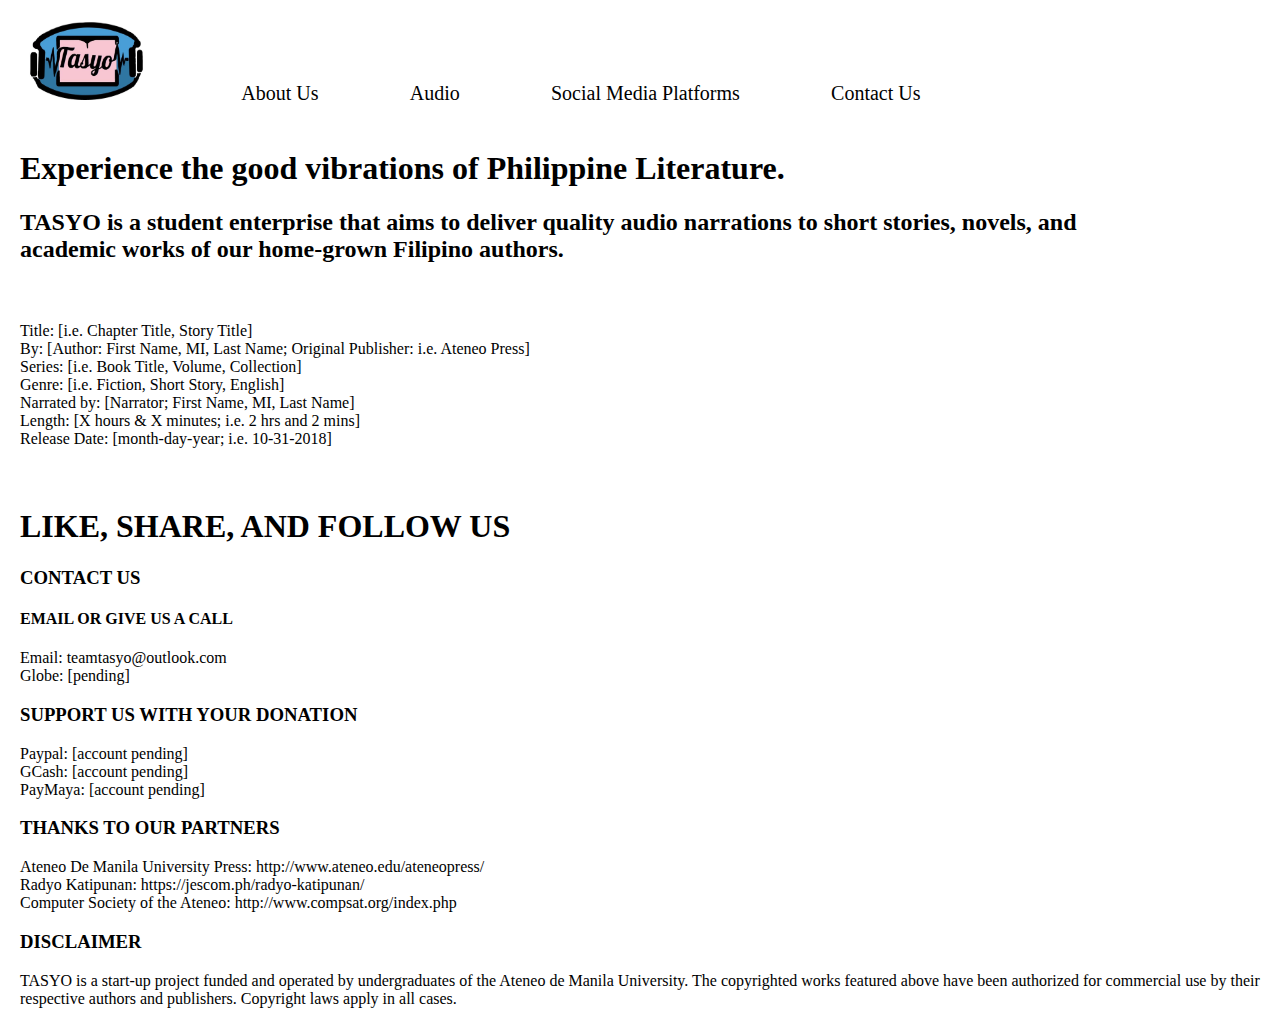
==== main.html @ 093f032b "Basic html and css add" ====
<!DOCTYPE html>
<html>
<head>
	<title>Tasyo</title>
	<link rel="stylesheet" type="text/css" href="style.css">
	<link rel="stylesheet" href="https://use.fontawesome.com/releases/v5.3.1/css/all.css" integrity="sha384-mzrmE5qonljUremFsqc01SB46JvROS7bZs3IO2EmfFsd15uHvIt+Y8vEf7N7fWAU" crossorigin="anonymous">
	<link rel="shortcut icon" href="Logo.jpg">
</head>
<body>
	<div class="navbar">
		<div class="logo"><a href="#"><img src="Logo.jpg"></a></div>
		<div class="about"><a href="#">About Us</a></div>
		<div class="audio"><a href="#">Audio</a></div>
		<div class="social"><a href="#">Social Media Platforms</a></div>
		<div class="contact"><a href="#">Contact Us</a></div>
	</div>

	<div class="aboutus">
		<a class = "about" name="about"></a>
		<h1>Experience the good vibrations of Philippine Literature.</h1>
		<h2>TASYO is a student enterprise that aims to deliver quality audio narrations to short stories, novels, and<br>academic works of our home-grown Filipino authors.</h2>
		
	</div>

	<div class ="audiosection">
		<a class = "audio" name="audio"></a>
		<p>Title: [i.e. Chapter Title, Story Title]<br>
		By: [Author: First Name, MI, Last Name; Original Publisher: i.e. Ateneo Press]<br>
		Series: [i.e. Book Title, Volume, Collection]<br>
		Genre: [i.e. Fiction, Short Story, English]<br>
		Narrated by: [Narrator; First Name, MI, Last Name]<br>
		Length: [X hours & X minutes; i.e. 2 hrs and 2 mins]<br>
		Release Date: [month-day-year; i.e. 10-31-2018]</p>

		
	</div>

	<div class = "socialmedia">
		<a class = "social" name = "social"></a>
		<h1>LIKE, SHARE, AND FOLLOW US</h1>
		<i class="fab fa-facebook"></i>
		<i class="fab fa-twitter-square"></i>
		<i class="fab fa-instagram"></i>


	</div>

	<footer>
		<div class = "contactus">
			<h3>CONTACT US</h3>
			<h4>EMAIL OR GIVE US A CALL</h4>
			<p>Email: teamtasyo@outlook.com<br>
			Globe: [pending]</p>
		</div>

		<div class = "donation">
			<h3>SUPPORT US WITH YOUR DONATION</h3>
			<p>Paypal: [account pending]<br>
			GCash: [account pending]<br>
			PayMaya: [account pending]</p>
		</div>

		<div class="partners">
			<h3>THANKS TO OUR PARTNERS</h3>
			<p>Ateneo De Manila University Press: http://www.ateneo.edu/ateneopress/<br>
			Radyo Katipunan: https://jescom.ph/radyo-katipunan/<br> 
			Computer Society of the Ateneo: http://www.compsat.org/index.php </p>

		<div class ="disclaimer">
			<h3>DISCLAIMER</h3>
			<p>TASYO is a start-up project funded and operated by undergraduates of the Ateneo de Manila University. The copyrighted works featured above have been authorized for commercial use by their respective authors and publishers. Copyright laws apply in all cases.</p>
			
		</div>

	</footer>

	
</body>
</html>
---- style.css ----
*{
	margin:none;
	padding:none;
}

body{
	margin:20px;
}

a{
	text-decoration: none;
	color:black;
	transition: 0.5s;
	margin-right:50px;
	font-size:20px;
}

a:hover{
	color:#4cace4;
	border-bottom:solid 2px #4cace4;
	display:inline-block;
	transform: scale(1.1,1.1);
}

.navbar{
	position:relative;
	font-size:25px;
}

.navbar div{
	margin-right:35px;
	display:inline-block;
}

.navbar .logo{

}

.navbar .logo img{
	width:130px;
	height:80px;
}
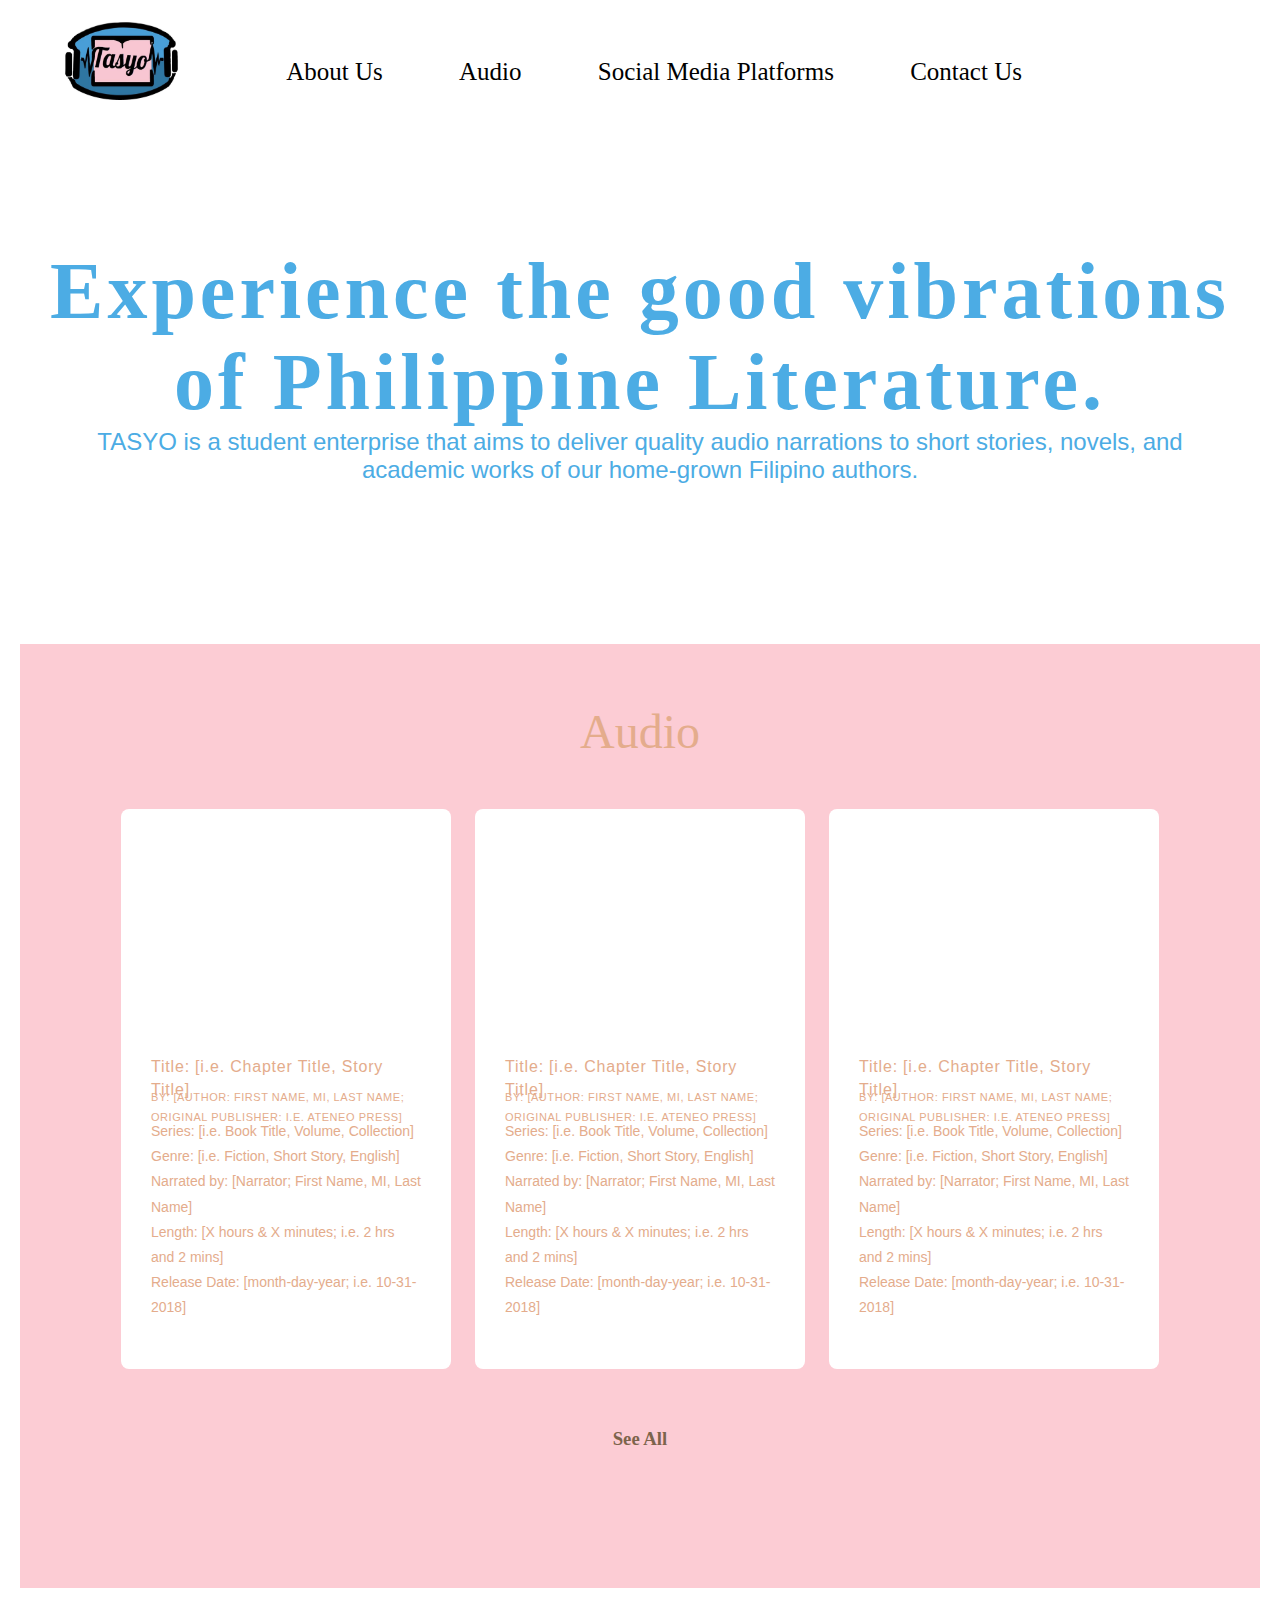
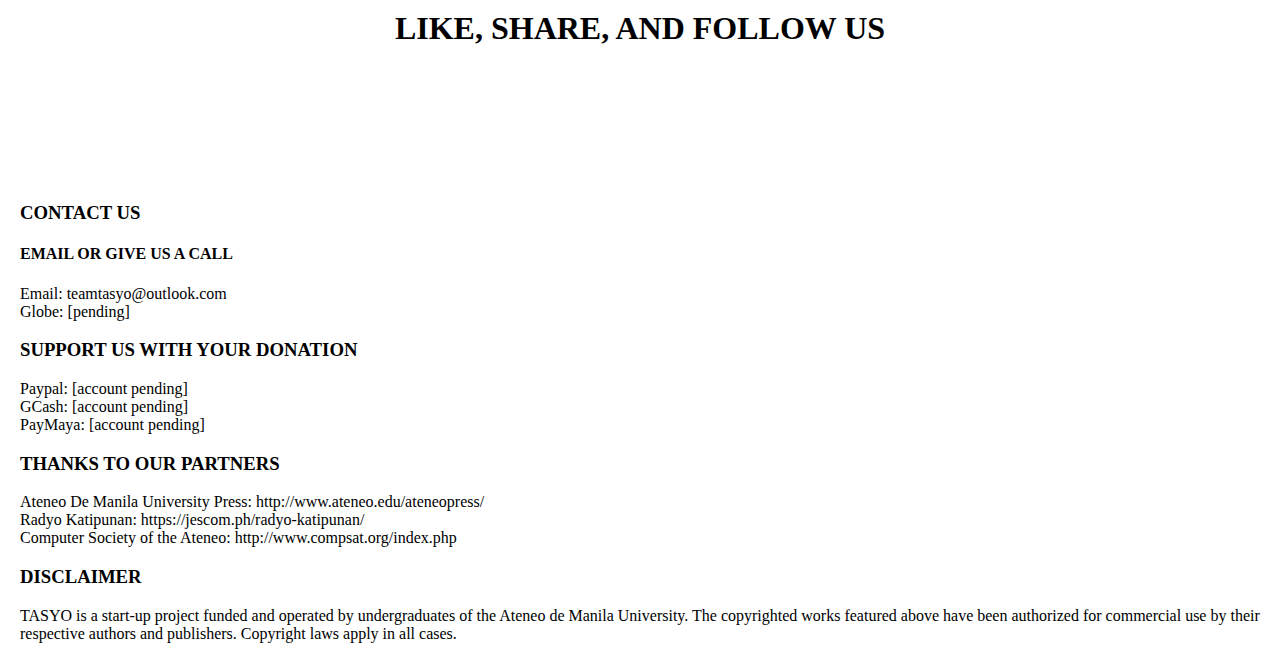
==== commit 4f15c8d1: "added landing and audio basic" ====
--- a/main.html
+++ b/main.html
@@ -9,10 +9,12 @@
 <body>
 	<div class="navbar">
 		<div class="logo"><a href="#"><img src="Logo.jpg"></a></div>
-		<div class="about"><a href="#">About Us</a></div>
-		<div class="audio"><a href="#">Audio</a></div>
-		<div class="social"><a href="#">Social Media Platforms</a></div>
-		<div class="contact"><a href="#">Contact Us</a></div>
+		<div class="navwords">
+			<div class="about"><a href="#">About Us</a></div>
+			<div class="audio"><a href="#">Audio</a></div>
+			<div class="social"><a href="#">Social Media Platforms</a></div>
+			<div class="contact"><a href="#">Contact Us</a></div>
+		</div>
 	</div>
 
 	<div class="aboutus">
@@ -24,23 +26,63 @@
 
 	<div class ="audiosection">
 		<a class = "audio" name="audio"></a>
-		<p>Title: [i.e. Chapter Title, Story Title]<br>
-		By: [Author: First Name, MI, Last Name; Original Publisher: i.e. Ateneo Press]<br>
-		Series: [i.e. Book Title, Volume, Collection]<br>
+		    <div class="h1">
+      			<h1>Audio</h1>
+    		</div>
+
+
+    <div class="audio-container">
+
+      <div class="audio-panel">
+        <div class="panel-img" style="background-image: url(http://placehold.it/265x200);"></div>
+
+        <h2>Title: [i.e. Chapter Title, Story Title]</h2>
+        <h3>By: [Author: First Name, MI, Last Name; Original Publisher: i.e. Ateneo Press]</h3>
+
+        <p>Series: [i.e. Book Title, Volume, Collection]<br>
 		Genre: [i.e. Fiction, Short Story, English]<br>
 		Narrated by: [Narrator; First Name, MI, Last Name]<br>
 		Length: [X hours & X minutes; i.e. 2 hrs and 2 mins]<br>
 		Release Date: [month-day-year; i.e. 10-31-2018]</p>
+		</div>
 
+		<div class="audio-panel">
+        <div class="panel-img" style="background-image: url(http://placehold.it/265x200);"></div>
+
+        <h2>Title: [i.e. Chapter Title, Story Title]</h2>
+        <h3>By: [Author: First Name, MI, Last Name; Original Publisher: i.e. Ateneo Press]</h3>
+
+        <p>Series: [i.e. Book Title, Volume, Collection]<br>
+		Genre: [i.e. Fiction, Short Story, English]<br>
+		Narrated by: [Narrator; First Name, MI, Last Name]<br>
+		Length: [X hours & X minutes; i.e. 2 hrs and 2 mins]<br>
+		Release Date: [month-day-year; i.e. 10-31-2018]</p>
+		</div>
+
+		<div class="audio-panel">
+        <div class="panel-img" style="background-image: url(http://placehold.it/265x200);"></div>
+
+        <h2>Title: [i.e. Chapter Title, Story Title]</h2>
+        <h3>By: [Author: First Name, MI, Last Name; Original Publisher: i.e. Ateneo Press]</h3>
+
+        <p>Series: [i.e. Book Title, Volume, Collection]<br>
+		Genre: [i.e. Fiction, Short Story, English]<br>
+		Narrated by: [Narrator; First Name, MI, Last Name]<br>
+		Length: [X hours & X minutes; i.e. 2 hrs and 2 mins]<br>
+		Release Date: [month-day-year; i.e. 10-31-2018]</p>
+		</div>
+
+	</div>
+		<h3 class="seeall">See All <i class="fas fa-arrow-right"></i></h3>
 		
 	</div>
 
 	<div class = "socialmedia">
 		<a class = "social" name = "social"></a>
 		<h1>LIKE, SHARE, AND FOLLOW US</h1>
-		<i class="fab fa-facebook"></i>
-		<i class="fab fa-twitter-square"></i>
-		<i class="fab fa-instagram"></i>
+		<a class="icon" target="_blank" href="https://www.facebook.com/"><i class="fab fa-facebook"></i></a>
+		<a class="icon" target="_blank" href="https://www.twitter.com/"><i class="fab fa-twitter-square"></i></a>
+		<a class="icon" target="_blank" href="https://www.instagram.com/"><i class="fab fa-instagram"></i></a>
 
 
 	</div>
@@ -76,4 +118,4 @@
 
 	
 </body>
-</html>+</html>
--- a/style.css
+++ b/style.css
@@ -1,7 +1,3 @@
-*{
-	margin:none;
-	padding:none;
-}
 
 body{
 	margin:20px;
@@ -11,24 +7,30 @@
 	text-decoration: none;
 	color:black;
 	transition: 0.5s;
-	margin-right:50px;
-	font-size:20px;
 }
 
 a:hover{
 	color:#4cace4;
-	border-bottom:solid 2px #4cace4;
 	display:inline-block;
 	transform: scale(1.1,1.1);
+}
+
+.navbar div{
+	margin-right:50px;
+}
+
+.navwords {
+	transform: translate(-10px, -20px);
 }
 
 .navbar{
 	position:relative;
 	font-size:25px;
+	background: white;
 }
 
 .navbar div{
-	margin-right:35px;
+	margin:0px 35px;
 	display:inline-block;
 }
 
@@ -39,4 +41,130 @@
 .navbar .logo img{
 	width:130px;
 	height:80px;
+}
+
+.aboutus {
+	  padding: 140px 0px 160px 0px;
+  width: 100%;
+  margin: auto;
+  background-color: white;
+  position: relative;
+  
+}
+
+.aboutus h1{
+	font-family: 'Lobster', cursive;
+	margin: auto;
+  font-style: normal;
+  font-weight: 900;
+  font-size: 80px;
+  letter-spacing: 0.05em;
+  display: inline-block;
+  color: #4cace4;
+  text-align: center;
+}
+
+.aboutus h2{
+	font-family: 'Lobster', sans-serif;
+	color: #4cace4;
+  font-size: 24px;
+  margin: auto;
+  font-weight: 500;
+  
+  text-align: center;
+}
+
+.seeall {
+	color:#7c644c;
+	cursor: pointer;
+	transition: 0.5s;
+}
+
+.seeall:hover{
+	color:#e4ac8c;
+	transform: scale(1.1);
+}
+
+.socialmedia{
+	text-align: center;
+}
+
+.socialmedia .icon{
+	font-size:100px;
+	margin:0px 40px;
+}
+
+.audiosection {
+	background: #fcccd4;
+  text-align: center;
+  padding: 60px 0px 120px 0px;
+  width: 100%;
+}
+
+.audiosection h1 {
+  margin: 0px;
+  color: #e4ac8c;
+  font-family: 'Lobster', cursive;
+  font-weight: 500;
+  font-size: 3em;
+  margin-bottom: 50px !important;
+}
+
+.audio-container {
+  margin: auto !important;
+  width: 1080px;
+  display: grid;
+  grid-template-columns: auto auto auto;
+  grid-template-rows: auto auto auto;
+  justify-content: center;
+}
+
+.audio-panel {
+  width: 270px;
+  background: white;
+  height: 500px;
+  padding: 30px;
+  border-radius: 8px;
+  text-align: left;
+  margin-bottom: 40px;
+  margin-left: 12px;
+  margin-right: 12px;
+  display: grid;
+  grid-template-rows: 216px 32px 32px 170px auto;
+}
+
+.panel-img {
+  width: 270px;
+  height: 200px;
+  margin-bottom: 16px;
+}
+
+.audio-panel h2 {
+  margin: 0px;
+  color: #e4ac8c;
+  font:  16px/23px Lobster, sans-serif;
+  height: 16px;
+  margin-bottom: 16px;
+  line-height: 23px;
+  letter-spacing: 0.05em;
+}
+
+.audio-panel h3 {
+  margin: 0px;
+  font:  11px Lobster, sans-serif;
+  color: #e4ac8c;
+  height: 14px;
+  margin-bottom: 16px;
+  line-height: 20px;
+  text-transform: uppercase;
+  letter-spacing: 0.05em;
+}
+
+.audio-panel p {
+  margin: 0px;
+  font: 300 14px/20px Lobster, sans-serif;
+  color: #e4ac8c;
+  max-height: 240px;
+  margin-bottom: 16px;
+  line-height: 180% !important;
 }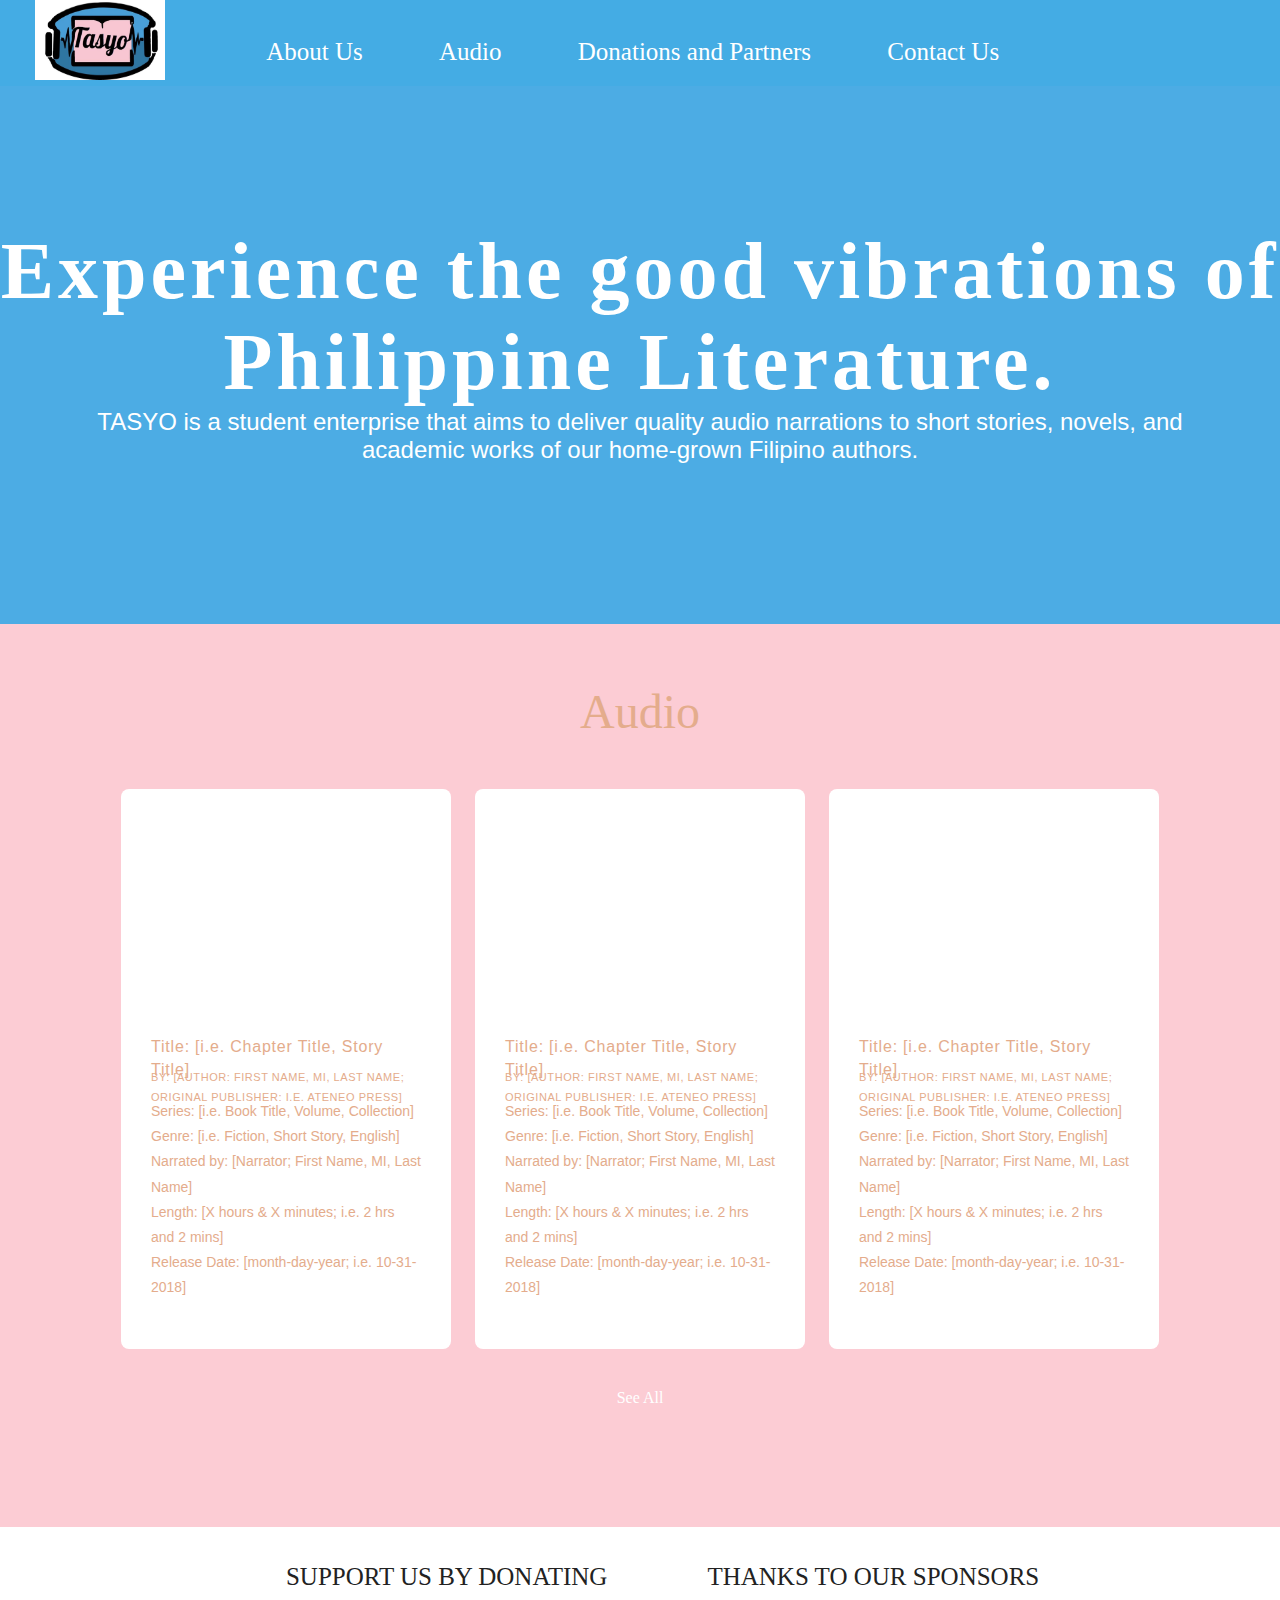
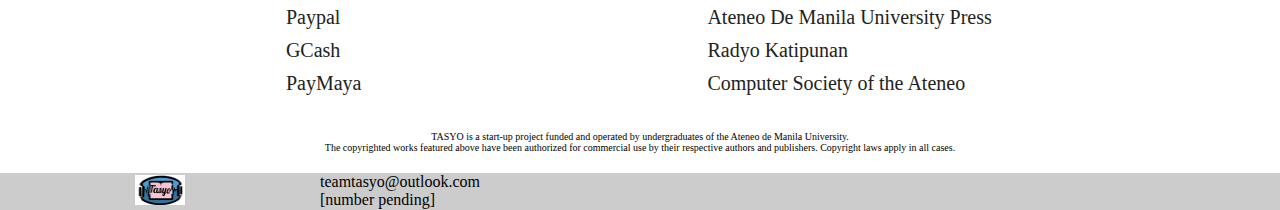
==== commit 16571a39: "added stuff" ====
--- a/main.html
+++ b/main.html
@@ -10,15 +10,14 @@
 	<div class="navbar">
 		<div class="logo"><a href="#"><img src="Logo.jpg"></a></div>
 		<div class="navwords">
-			<div class="about"><a href="#">About Us</a></div>
-			<div class="audio"><a href="#">Audio</a></div>
-			<div class="social"><a href="#">Social Media Platforms</a></div>
-			<div class="contact"><a href="#">Contact Us</a></div>
+			<div><a href="main.html">About Us</a></div>
+			<div><a href="#audio">Audio</a></div>
+			<div><a href="#upper">Donations and Partners</a></div>
+			<div><a href="#lower">Contact Us</a></div>
 		</div>
 	</div>
 
 	<div class="aboutus">
-		<a class = "about" name="about"></a>
 		<h1>Experience the good vibrations of Philippine Literature.</h1>
 		<h2>TASYO is a student enterprise that aims to deliver quality audio narrations to short stories, novels, and<br>academic works of our home-grown Filipino authors.</h2>
 		
@@ -73,47 +72,48 @@
 		</div>
 
 	</div>
-		<h3 class="seeall">See All <i class="fas fa-arrow-right"></i></h3>
-		
-	</div>
-
-	<div class = "socialmedia">
-		<a class = "social" name = "social"></a>
-		<h1>LIKE, SHARE, AND FOLLOW US</h1>
-		<a class="icon" target="_blank" href="https://www.facebook.com/"><i class="fab fa-facebook"></i></a>
-		<a class="icon" target="_blank" href="https://www.twitter.com/"><i class="fab fa-twitter-square"></i></a>
-		<a class="icon" target="_blank" href="https://www.instagram.com/"><i class="fab fa-instagram"></i></a>
-
-
+		<div class = "seeallbutton">
+		<a href="seeall.html">See All <i class="fas fa-arrow-right"></i></a>
+		</div>
 	</div>
 
 	<footer>
-		<div class = "contactus">
-			<h3>CONTACT US</h3>
-			<h4>EMAIL OR GIVE US A CALL</h4>
-			<p>Email: teamtasyo@outlook.com<br>
-			Globe: [pending]</p>
+		<div class="upper">
+			<a class = "upper" name="upper"></a>
+
+			<div class="item1">
+				<ul>
+					<li class="desc">SUPPORT US BY DONATING</li>
+					<li><a target ="_blank" href="#">Paypal</a></li>
+					<li><a target ="_blank" href="#">GCash</a></li>
+					<li><a target ="_blank" href="#">PayMaya</a></li>
+				</ul>
+			</div>
+
+			<div class="item2">
+				<ul>
+					<li class="desc">THANKS TO OUR SPONSORS</li>
+					<li><a target ="_blank" href="http://www.ateneo.edu/ateneopress/">Ateneo De Manila University Press</a></li>
+					<li><a target ="_blank" href="https://jescom.ph/radyo-katipunan/">Radyo Katipunan</a></li>
+					<li><a target ="_blank" href="http://www.compsat.org/index.php">Computer Society of the Ateneo</a></li>
+				</ul>
+			</div>
 		</div>
-
-		<div class = "donation">
-			<h3>SUPPORT US WITH YOUR DONATION</h3>
-			<p>Paypal: [account pending]<br>
-			GCash: [account pending]<br>
-			PayMaya: [account pending]</p>
+		<div class ="disclaimer">
+			TASYO is a start-up project funded and operated by undergraduates of the Ateneo de Manila University. </br>The copyrighted works featured above have been authorized for commercial use by their respective authors and publishers. Copyright laws apply in all cases.
+				
 		</div>
-
-		<div class="partners">
-			<h3>THANKS TO OUR PARTNERS</h3>
-			<p>Ateneo De Manila University Press: http://www.ateneo.edu/ateneopress/<br>
-			Radyo Katipunan: https://jescom.ph/radyo-katipunan/<br> 
-			Computer Society of the Ateneo: http://www.compsat.org/index.php </p>
-
-		<div class ="disclaimer">
-			<h3>DISCLAIMER</h3>
-			<p>TASYO is a start-up project funded and operated by undergraduates of the Ateneo de Manila University. The copyrighted works featured above have been authorized for commercial use by their respective authors and publishers. Copyright laws apply in all cases.</p>
-			
+		<div class="lower">
+			<a class = "lower" name="lower"></a>
+			<div class="logo1"><img src="Logo.jpg"></div>
+			<div class="contact">teamtasyo@outlook.com</br>[number pending]</div>
+			<div class="container">
+				<a class = "social" name = "social"></a>
+				<a class="icon" target="_blank" href="https://www.facebook.com/"><i class="fab fa-facebook"></i></a>
+				<a class="icon" target="_blank" href="https://www.twitter.com/"><i class="fab fa-twitter-square"></i></a>
+				<a class="icon" target="_blank" href="https://www.instagram.com/"><i class="fab fa-instagram"></i></a>
+			</div>
 		</div>
-
 	</footer>
 
 	
--- a/style.css
+++ b/style.css
@@ -1,16 +1,21 @@
 
 body{
-	margin:20px;
+	margin:0px;
 }
 
 a{
 	text-decoration: none;
-	color:black;
-	transition: 0.5s;
-}
-
-a:hover{
-	color:#4cace4;
+	color:white;
+}
+
+.navbar a{
+  text-decoration: none;
+  color:white;
+  transition: 0.5s;
+}
+
+.navbar a:hover{
+	color:#1c4464;
 	display:inline-block;
 	transform: scale(1.1,1.1);
 }
@@ -26,7 +31,7 @@
 .navbar{
 	position:relative;
 	font-size:25px;
-	background: white;
+	background: #44ace4;
 }
 
 .navbar div{
@@ -44,10 +49,10 @@
 }
 
 .aboutus {
-	  padding: 140px 0px 160px 0px;
+	padding: 140px 0px 160px 0px;
   width: 100%;
   margin: auto;
-  background-color: white;
+  background-color: #4cace4;
   position: relative;
   
 }
@@ -60,13 +65,13 @@
   font-size: 80px;
   letter-spacing: 0.05em;
   display: inline-block;
-  color: #4cace4;
+  color: white;
   text-align: center;
 }
 
 .aboutus h2{
 	font-family: 'Lobster', sans-serif;
-	color: #4cace4;
+	color: white;
   font-size: 24px;
   margin: auto;
   font-weight: 500;
@@ -74,24 +79,15 @@
   text-align: center;
 }
 
-.seeall {
+.seeallbutton {
 	color:#7c644c;
 	cursor: pointer;
 	transition: 0.5s;
 }
 
-.seeall:hover{
+.seeallbutton:hover{
 	color:#e4ac8c;
 	transform: scale(1.1);
-}
-
-.socialmedia{
-	text-align: center;
-}
-
-.socialmedia .icon{
-	font-size:100px;
-	margin:0px 40px;
 }
 
 .audiosection {
@@ -167,4 +163,95 @@
   max-height: 240px;
   margin-bottom: 16px;
   line-height: 180% !important;
-}+}
+
+footer a{
+  color:black;
+}
+
+footer a:hover{
+  color: #1c4464;
+}
+
+footer{
+  position: relative;
+}
+
+footer ul li{
+  color:#222;
+  font-size:20px;
+  list-style-type: none;
+  margin:0;
+  margin-bottom: 10px;
+}
+
+footer ul li a{
+  color:#222;
+}
+
+.desc{
+  margin-bottom:15px;
+  font-size:25px;
+}
+
+.upper{
+  background-color: #white;
+  display: grid;
+  grid-template-columns: 1fr 2fr 2fr 1fr;
+  grid-auto-rows: auto;
+  justify-items: center;
+  grid-row-gap: 1em;
+  margin:20px 0;
+}
+
+.upper .div{
+  height:100%;
+  width: 100%;
+}
+
+.upper .item1{
+  grid-column: 2/3;
+}
+
+.upper .item2{
+  grid-column: 3/4;
+}
+
+.disclaimer{
+  text-align: center;
+  font-size:10px;
+  margin:20px 0;
+}
+
+.lower{
+  background-color: #ccc;
+  display: grid;
+  grid-template-columns: repeat(4, 1fr);
+}
+
+.logo1 img{
+  width: 50px;
+  height: 30px;
+}
+
+.lower .logo1{
+  grid-column: 1/2;
+  justify-self:center;
+  align-self: center;
+}
+
+.lower .contact{
+  grid-column: 2/3;
+}
+
+.lower .container{
+  font-size: 20px;
+  margin:7px 0;
+  justify-self:end;
+  grid-column: 3/4;
+}
+
+.lower .icon{
+  margin:0 5px;
+}
+
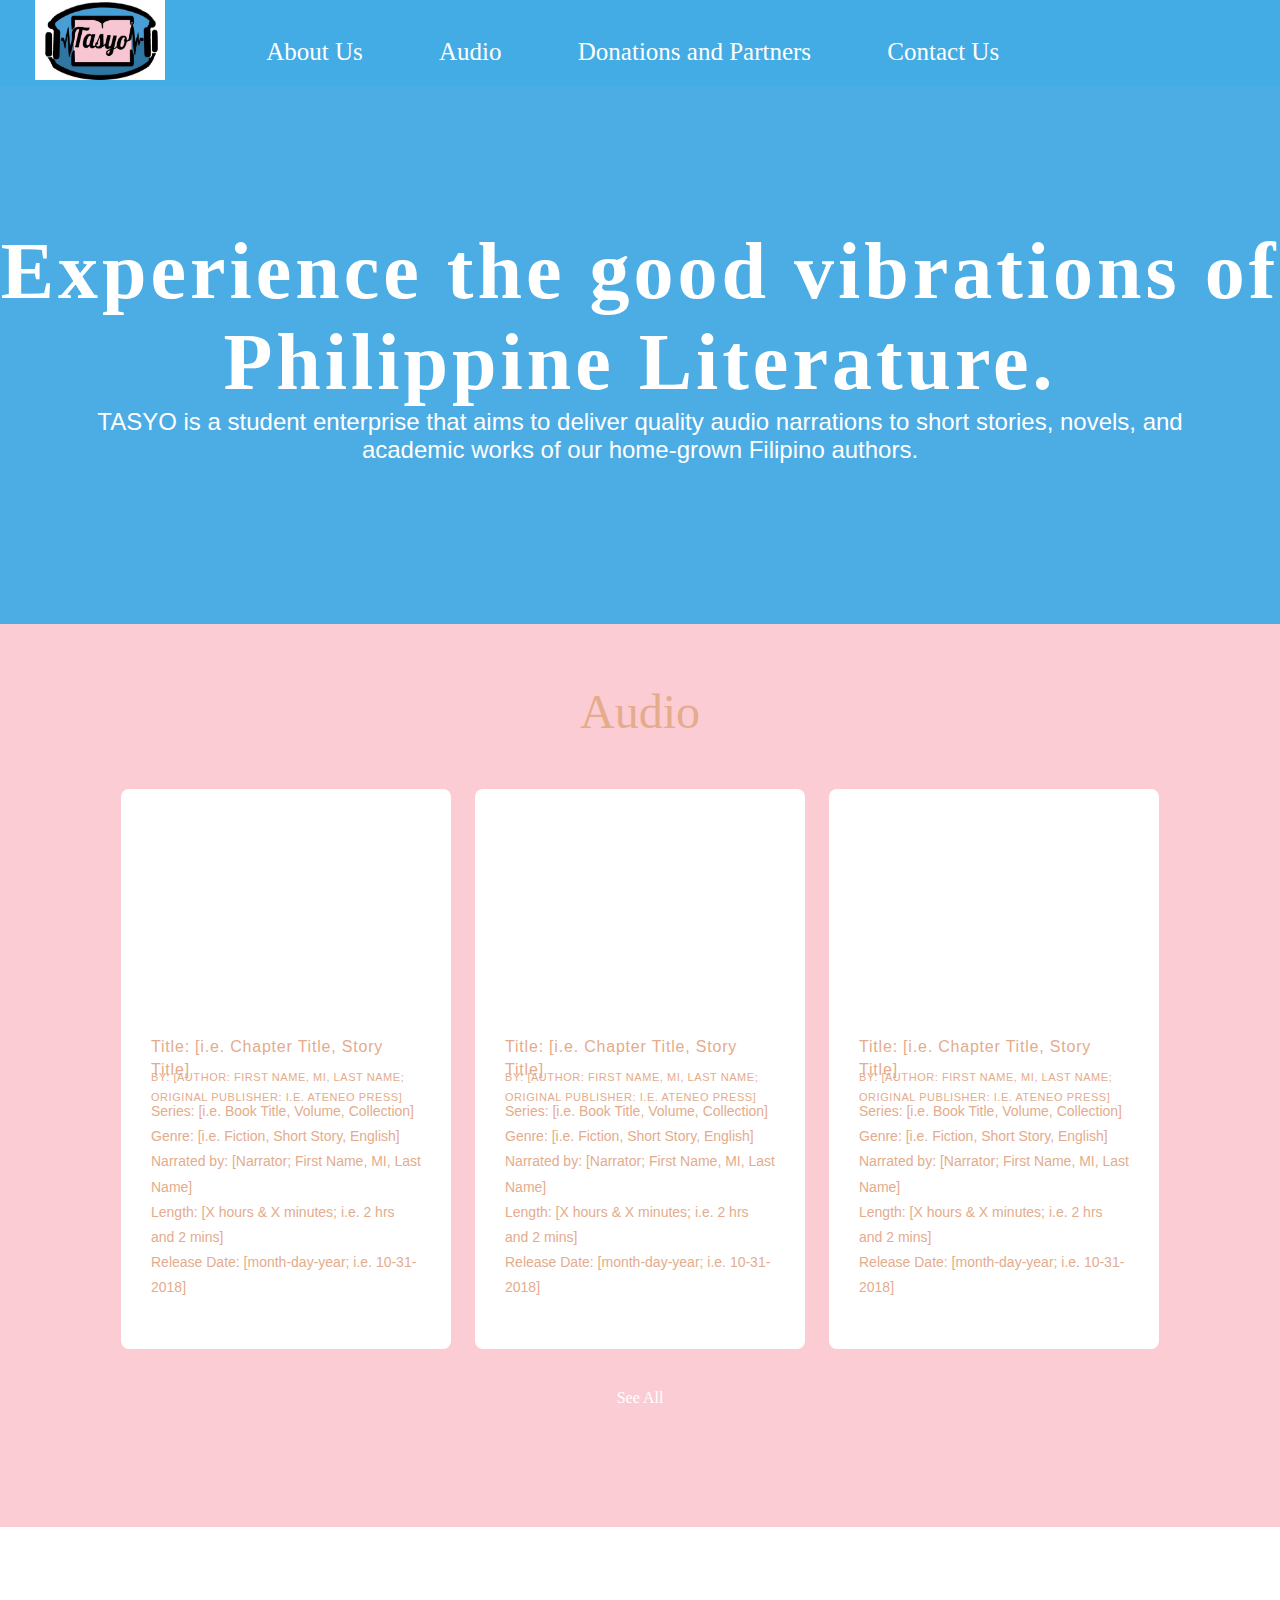
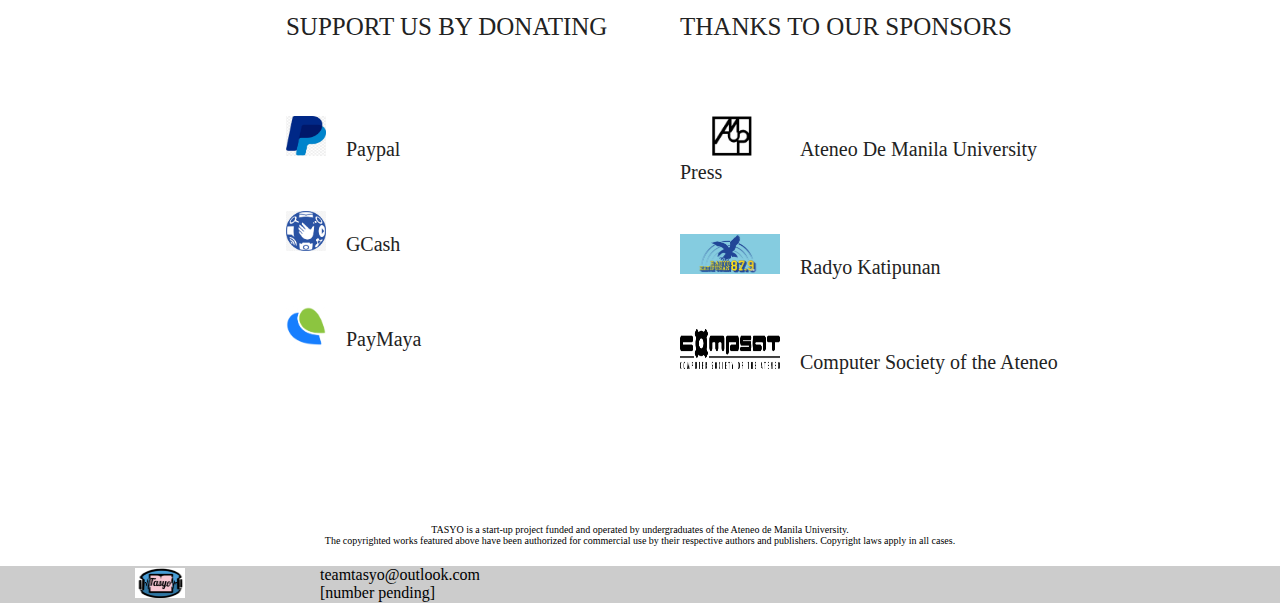
==== commit 3d880644: "henlo" ====
--- a/main.html
+++ b/main.html
@@ -84,18 +84,18 @@
 			<div class="item1">
 				<ul>
 					<li class="desc">SUPPORT US BY DONATING</li>
-					<li><a target ="_blank" href="#">Paypal</a></li>
-					<li><a target ="_blank" href="#">GCash</a></li>
-					<li><a target ="_blank" href="#">PayMaya</a></li>
+					<li><a target ="_blank" href="#"><img src="paypal.jpg"> Paypal</a></li>
+					<li><a target ="_blank" href="#"><img src="globe.jpg"> GCash</a></li>
+					<li><a target ="_blank" href="#"><img src="paymaya.png"> PayMaya</a></li>
 				</ul>
 			</div>
 
 			<div class="item2">
 				<ul>
 					<li class="desc">THANKS TO OUR SPONSORS</li>
-					<li><a target ="_blank" href="http://www.ateneo.edu/ateneopress/">Ateneo De Manila University Press</a></li>
-					<li><a target ="_blank" href="https://jescom.ph/radyo-katipunan/">Radyo Katipunan</a></li>
-					<li><a target ="_blank" href="http://www.compsat.org/index.php">Computer Society of the Ateneo</a></li>
+					<li><a target ="_blank" href="http://www.ateneo.edu/ateneopress/"><img class="admup" src="admup.png"> Ateneo De Manila University Press</a></li>
+					<li><a target ="_blank" href="https://jescom.ph/radyo-katipunan/"><img class="radyo" src="radyo.jpg"> Radyo Katipunan</a></li>
+					<li><a target ="_blank" href="http://www.compsat.org/index.php"><img class="compsat" src="compsat.png"> Computer Society of the Ateneo</a></li>
 				</ul>
 			</div>
 		</div>
--- a/style.css
+++ b/style.css
@@ -39,9 +39,6 @@
 	display:inline-block;
 }
 
-.navbar .logo{
-
-}
 
 .navbar .logo img{
 	width:130px;
@@ -79,16 +76,18 @@
   text-align: center;
 }
 
-.seeallbutton {
+.seeall {
 	color:#7c644c;
 	cursor: pointer;
 	transition: 0.5s;
 }
 
-.seeallbutton:hover{
+.seeall:hover{
 	color:#e4ac8c;
 	transform: scale(1.1);
 }
+
+
 
 .audiosection {
 	background: #fcccd4;
@@ -182,7 +181,7 @@
   font-size:20px;
   list-style-type: none;
   margin:0;
-  margin-bottom: 10px;
+  margin-bottom: 50px;
 }
 
 footer ul li a{
@@ -190,7 +189,7 @@
 }
 
 .desc{
-  margin-bottom:15px;
+  margin-bottom:75px;
   font-size:25px;
 }
 
@@ -201,7 +200,8 @@
   grid-auto-rows: auto;
   justify-items: center;
   grid-row-gap: 1em;
-  margin:20px 0;
+  margin-top:70px;
+  margin-bottom:100px;
 }
 
 .upper .div{
@@ -209,12 +209,38 @@
   width: 100%;
 }
 
+.upper img{
+  margin-right: 15px;
+}
+
 .upper .item1{
   grid-column: 2/3;
 }
 
 .upper .item2{
   grid-column: 3/4;
+}
+
+.item1 img{
+  height:40px;
+  width: 40px;
+}
+
+.item2 .admup{
+  height:40px;
+  width:40px;
+  margin-right:44px;
+  margin-left:32px;
+}
+
+.item2 .radyo{
+  height:40px;
+  width: 100px;
+}
+
+.item2 .compsat{
+  height:40px;
+  width: 100px;
 }
 
 .disclaimer{
